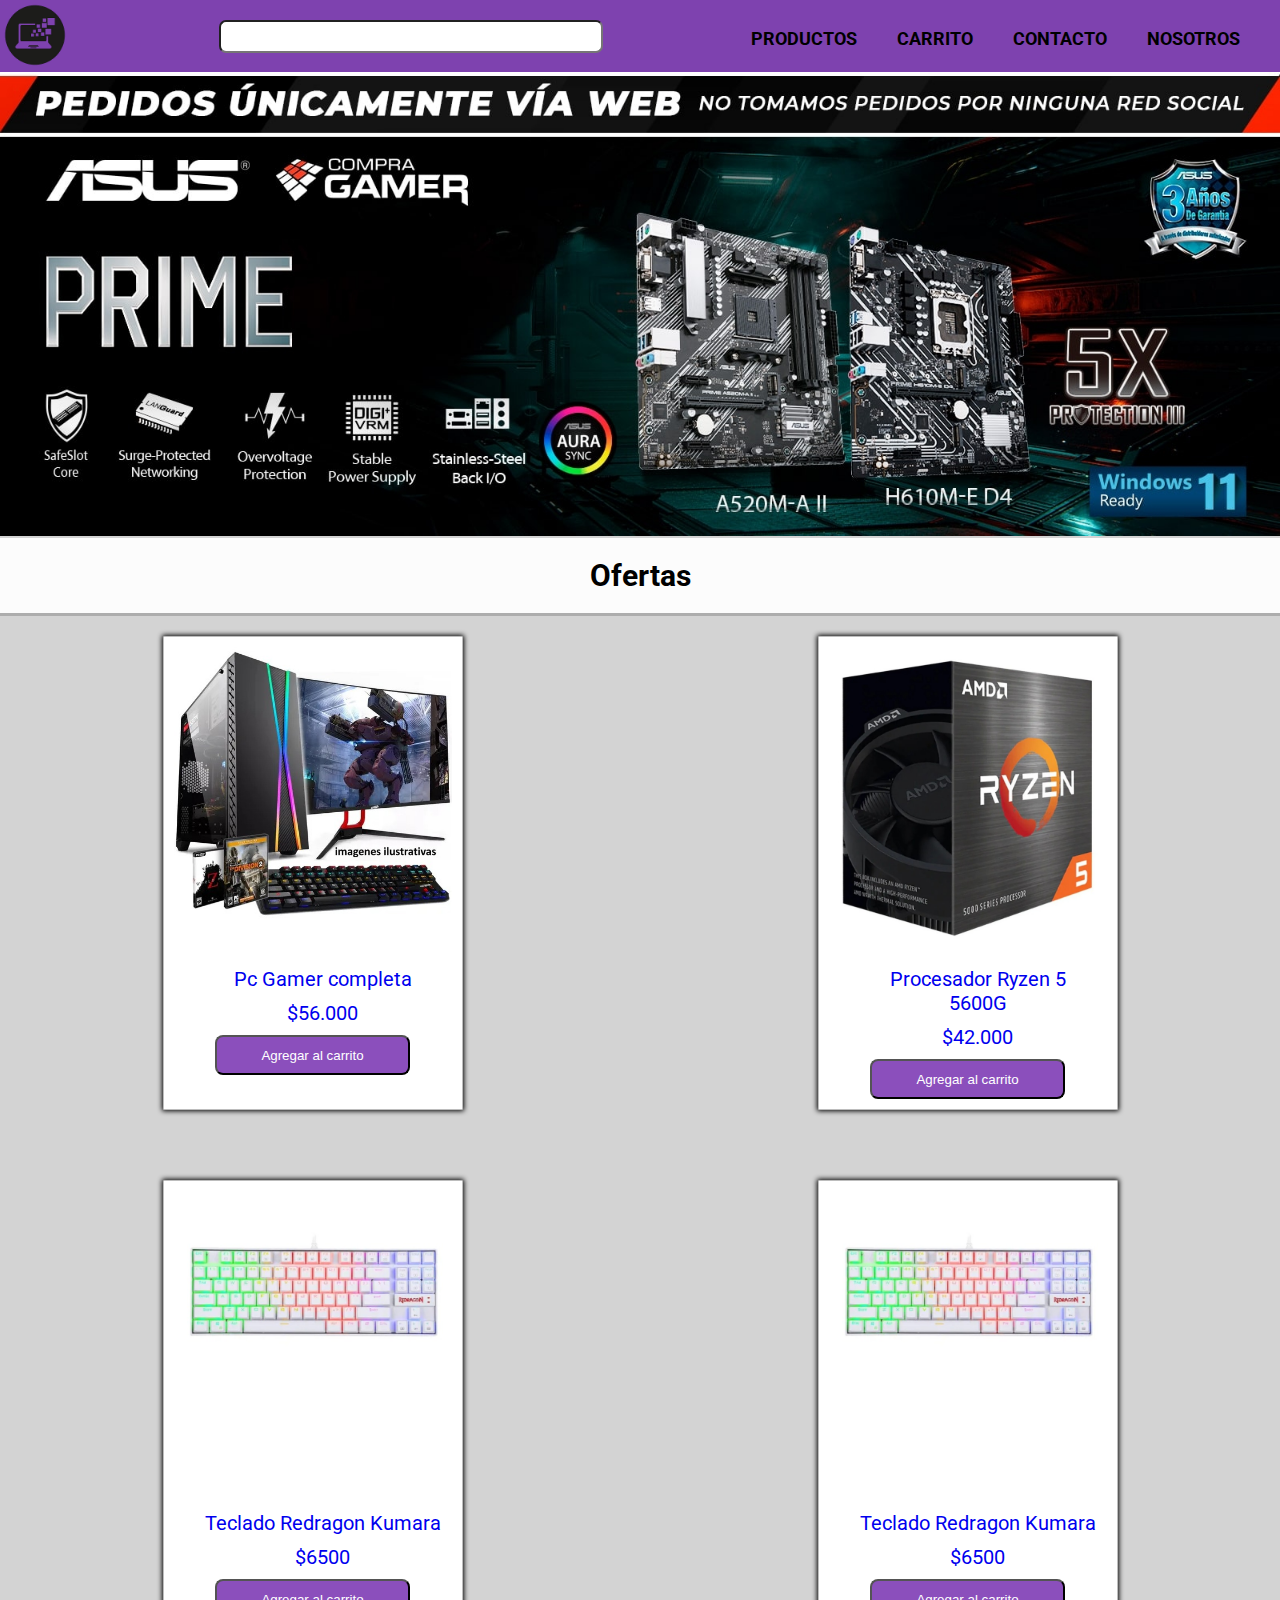
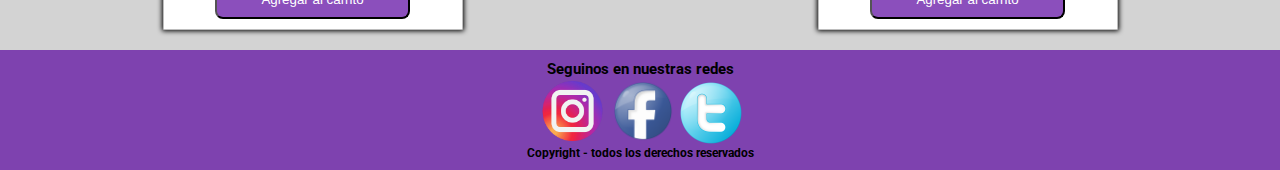
==== index.html @ 4a7ede3d "repo-local" ====
<!DOCTYPE html>
<html lang="en">
<head>
    <meta charset="UTF-8">
    <meta http-equiv="X-UA-Compatible" content="IE=edge">
    <meta name="viewport" content="width=device-width, initial-scale=1.0">
    <meta name="keywords" content="hardware, computadoras, procesadores, placas de video">
    <title>Pixis Informática Online</title>
    <link rel="shortcut icon" href="img/logo.png" type="image/x-icon">
    <link rel="stylesheet" href="css/style.css">
</head>
<body class="bodyBg">
    <nav id="classNav" class="container">
        <a href="index.html">
            <img src="img/logo.png" alt="logo pixis informatica" class="imgIconPixis">
        </a> 
        <input type="text" class="buscador textCenter">
        <ul id="ulNav">
            <li>
                <a href="productos.html">PRODUCTOS</a>
            </li>
            <li>
                <a href="carrito.html">CARRITO</a>
            </li>
            <li>
                <a href="contacto.html">CONTACTO</a>
            </li>
            <li>
                <a href="sobreNosotros.html">NOSOTROS</a>
            </li>
        </ul>
    </nav>
    <header>
        <img src="img/fotoheader.jpg" alt="oferta"  class="imgHeader">
    </header>
    <main>
        <div class="ofertasDiv">      
        <h1 class="textCenter">Ofertas</h1>
        </div> 
       
            <section class="gridContainerOfertas">
                <div class="cajaProducto">
                    <a href="producto-detallado.html">
                        <div class="cajaImg">
                            <img src="img/productos-en-venta/WhatsApp Image 2022-08-04 at 9.47.24 AM.jpeg" alt="producto" class="imgArticle">
                        </div>
                        <div class="cajaInfoProducto">
                            <p>Pc Gamer completa</p>
                            <p>$56.000</p>
                            
                        </div>
                    </a>
                    <button class="botonCarrito">Agregar al carrito</button>
                </div>
                <div class="cajaProducto">
                    <a href="producto-detallado.html">
                        <div class="cajaImg">      
                            <img src="img/productos-en-venta/WhatsApp Image 2022-08-04 at 9.47.58 AM.jpeg" alt="producto" class="imgArticle">
                        </div> 
                        <div class="cajaInfoProducto">
                            <p>Procesador Ryzen 5 5600G</p>
                            <p>$42.000</p>
                        </div>
                    </a>
                    <button class="botonCarrito">Agregar al carrito</button>
                </div>
                <div class="cajaProducto">
                    <a href="producto-detallado.html">
                        <div class="cajaImg">
                        <img src="img/productos-en-venta/WhatsApp Image 2022-08-04 at 9.48.16 AM.jpeg" alt="producto" class="imgArticle">
                        </div>
                        <div class="cajaInfoProducto">
                            <p>Teclado Redragon Kumara</p>
                            <p>$6500</p>
                        </div> 
                    </a>
                    <button class="botonCarrito">Agregar al carrito</button>
                </div>
                <div class="cajaProducto">
                    <a href="producto-detallado.html">
                        <div class="cajaImg">
                        <img src="img/productos-en-venta/WhatsApp Image 2022-08-04 at 9.48.16 AM.jpeg" alt="producto" class="imgArticle">
                        </div>
                        <div class="cajaInfoProducto">
                            <p>Teclado Redragon Kumara</p>
                            <p>$6500</p>
                        </div> 
                    </a>
                    <button class="botonCarrito">Agregar al carrito</button>
                </div>                    
          </div>
        </section>           
    </main>
    <footer class="footer">
        <div class="footerDiv container">
            <h2 class="h2-Footer">Seguinos en nuestras redes</h2>
        </div>
        <div class="footerRedes container">
        <a href="https://www.instagram.com/pixisinformatica/" target="_blank">
            <img src="img/instagram.png" alt="Seguinos en instagram" class="imgFooter">
        </a>
        <a href="https://www.facebook.com/" target="_blank">
            <img src="img/facebook.png" alt="Seguinos en facebook" class="imgFooter">           
        </a>
        <a href="https://www.twitter.com/" target="_blank" class="imgFooter">     
            <img src="img/twitter.png" alt="Seguinos en twitter">
        </a>
        </div>
        <div class="footerDiv container">
            <h3>Copyright - todos los derechos reservados</h3>
        </div>
    </footer>
</body>
</html>
---- css/style.css ----
@import url('https://fonts.googleapis.com/css2?family=Roboto:wght@300&display=swap');

*{
    padding: 0;
    margin: 0;
    list-style-type:none;
    text-decoration: none;
    box-sizing: border-box;

}
html{
    font-size: 62.5%;
    font-family: 'Roboto', sans-serif;
}

.container{
    display: flex;
}

.textCenter{
    text-align: center;
}

.bodyBg{
    background-color: rgb(211, 211, 211)
}

/* comienza el nav */

#classNav {
    justify-content: space-between;
    align-items: center;
    background-color:rgba(90, 4, 160, 0.7) 
}

.imgIconPixis{
        width: 7rem;
        height: 7rem;
    }

.buscador{
    border-radius: 0.7rem;
    background-color: white;
    margin-left: 35rem;
    width: 30%;
    height: 3.3rem;

}

nav ul{
    margin-right: 2rem;
    display: flex;
   flex-direction: row;
   justify-content: space-around;
   transition: all 1.5s;

}

nav ul li{
    margin: 2.5rem 2rem 2rem 2rem   
}

nav ul li a {
    color: rgb(0, 0, 0);
    text-decoration:none;
    font-size: 2vh; 
    font-weight: bold;
}

nav ul li a:hover{
    color: rgb(255, 255, 255);
    transition: all 0.35s;

}

/* termina el nav */
/* header */

.ofertasDiv{
    padding: 1rem;
    border-bottom: solid rgb(173, 173, 173);
    background-color: rgb(252, 252, 252);
}

h1{
    margin: 1rem;
    font-size: 3rem;
}
.imgHeader{
    width: 100%;
    height: auto;
}

/* termina header */
/* comineza main */

.productContainer{
    justify-content: space-around;
    display: flex;
    flex-wrap: wrap;
    padding: 2rem;
}

.cajaProducto{
    box-shadow: 0px 0px 5px 0.5px black;
    border-radius: 0.1rem;
    padding: 1rem;
    text-align: center;
    width: 30rem;
    height: auto;
    border: 0.1rem solid rgb(189, 189, 189);
    background-color: white;
    margin: 2rem;
}

.cajaProducto:hover{
    transform: scale(1.01);
    box-shadow: 10px 10px 20px black;
    transition: 0.3s;
}

.cajaImg{
    height: 30rem;
    width: auto;
}

.cajaImg img{
    object-fit: cover;
    width: 100%;
    height: auto
}

.cajaInfoProducto{
    margin: 1rem;
}

a div p{
    font-size: medium;
}

.botonCarrito{
    color: white;
    border-radius: 0.8rem;
    background-color: rgba(90, 4, 160, 0.7);
    width: 70%;
    height: 4rem;
}


/* comienza footer */

.footerRedes{
    flex-direction: row;
    justify-content: center;
}

.footerDiv{
    justify-content: center;
}

.footer{
    padding: 1rem;
    background-color:rgba(90, 4, 160, 0.7)
    
}

.imgFooter{
    margin: 3px; 
    height: 60px;
}

.h2Footer{
    padding: 10px;    
}
/* termina footer */

/* pestaña productos */

.listaProductos{
    background-color: rgb(243, 243, 243);
    padding: 2rem;
    line-height: 4rem;
}

section div ul li:hover{
    color: rgb(90, 4, 160);
}


.divFiltro{
    background-color: rgb(243, 243, 243);
    border-bottom: solid rgb(173, 173, 173);
    padding: 2rem;
    display: flex;
    justify-content: space-between;

}

.botonFiltro{
    margin-top: 0.8rem;
    font-size: 1.5rem;
    margin-right: 5rem;
    color: white;
    border-radius: 0.8rem;
    background-color: rgba(90, 4, 160, 0.7);
    width: 12rem;
    height: 4rem;

}
/* termina pestaña de productos */

/* CONTACTO */
.contactoContainer{
    padding: 4rem;
    display: flex;
    justify-content: center;

}

.cajaContacto{
    padding: 2rem;
}

.contactoDiv{
    background-color: rgb(252, 252, 252);
    padding: 1rem;
    border-bottom: solid rgb(173, 173, 173);
}

.cajaMapa{
    margin-bottom: 1rem;
    border: solid rgb(173, 173, 173);
}

.iframe{
    width: 40rem;
    height: 30rem;
}

.ubi{
    font-size: large;
}

.formContacto{
    flex-direction: column;
    margin-top: 2rem;
}

.inputClass{
    width: 30rem;
    height: 3rem;
    margin: 1rem;
}

.botonForm{
    color: white;
    font-size: 1.5rem;
    background-color: rgb(90, 4, 160);
    border-radius: 0.8rem;
    height: 4rem;
}

/* termina contacto */

/* comienza carrito */


/* termina carrito */

/* producto detallado */

.contenedorProducto{
    background-color:rgb(243, 243, 243) ;
    display: flex;
    justify-content: center;
    padding: 5rem 5rem;
}

.cajaImgProd{
    box-shadow: 0px 0px 3px 1px;
    border: solid rgb(236, 235, 235)
}

main div div p{
    font-size: 2rem;
    padding-left: 2rem;
    padding-top: 1rem;
}

.precio{
    font-weight: bold;
    font-size: 3rem;
}

#tituloProducto{
    font-size: 2.5rem;
    padding-left: 1rem;
}

.botonCarritoP{
    font-size: 1.7rem;
    margin: 2rem;
    color: white;
    border-radius: 0.8rem;
    background-color: rgba(90, 4, 160, 0.7);
    width: 70%;
    height: 4rem;
}

.specs{
    padding: 2rem;
}

.cajaCaracteristicas{
    margin-left: 10rem;
    padding: 1rem;
}

.cajaCaracteristicas p{
    font-size: 3rem;
}

.cajaRendimiento{

    margin: 1rem;
    margin-left: 5rem;
}

.cajaRendimiento p{
    font-size: 3rem;
}

.cajaRendimiento ul li{
    font-size: 1.7rem;
}

.cajaCaracteristicas ul li{
    font-size: 1.7rem;
}

/* nosotros */

figure{
    border-radius: 8px;
    position: relative;
    overflow: hidden;
    width: 50rem;
    height: 25rem;
    box-shadow: 0px 5px 10px 0.5px rgba(0, 0, 0, 0.5);

   
}

.nosotrosImg{
    width: 100%;
    height: 100%;
    transition: all 500ms ease-out;
}

.gridContainerNosotros figure .capa{
    position: absolute;
    top: 0;
    width: 100%;
    height: 100%;
    background-color: rgba(0, 0, 0, 0.7);
    transition: all 300ms ease-out;
    opacity: 0;
    visibility: hidden;
    text-align: center;
}

.gridContainerNosotros figure:hover > .capa{
    opacity: 1;
    visibility: visible;
}

.gridContainerNosotros figure:hover > .capa h3{
    font-size: 2rem;
    color: rgb(255, 255, 255);
    margin-top: 12rem;
}

.gridContainerNosotros figure:hover > .capa p{
    font-size: 1.5rem;
    color: rgb(255, 255, 255); 
    margin-right: 2rem;
}

.gridContainerNosotros figure:hover > img{
    transform: scale(1.05);
}

/* GRIDS */

.gridContainerOfertas{
    display: grid;
    grid-template-columns: auto auto auto auto;
    justify-content: space-around;
    gap: 5rem;
}

.gridContainerNosotros{
    background-color: rgb(190, 190, 190);
    display: grid;
    grid-template-columns: auto auto;
    grid-template-rows: auto auto;
    justify-content:center;
    align-items: center;
    padding: 5vh;
    gap: 3rem;
}

/* responsive */

@media (max-width: 1541px){
    .buscador{
        margin-left: 20px;
    }

    .gridContainerOfertas{
        display: grid;
        grid-template-columns: auto auto;
       
        gap: 3rem;}

}

@media (max-width: 880px)
{
    #classNav{
        flex-direction: column;
    }
}

@media (max-width: 725px)
{
    .gridContainerOfertas{
        display: grid;
        grid-template-columns: auto;
        justify-content: space-around;
        gap: 2rem;}
}

@media (max-width: 513px)
{
    #ulNav{
        flex-wrap: wrap;
    }
    .cajaProducto{
        width: 30rem;
    }
    .buscador{
        margin-left: 18px;
    }
}

@media (max-width: 533px){
    .listaProductos{
        display: none;
    }
}

@media (max-width: 381px){
    .cajaProducto{
        margin: 0.5rem;
    }
}
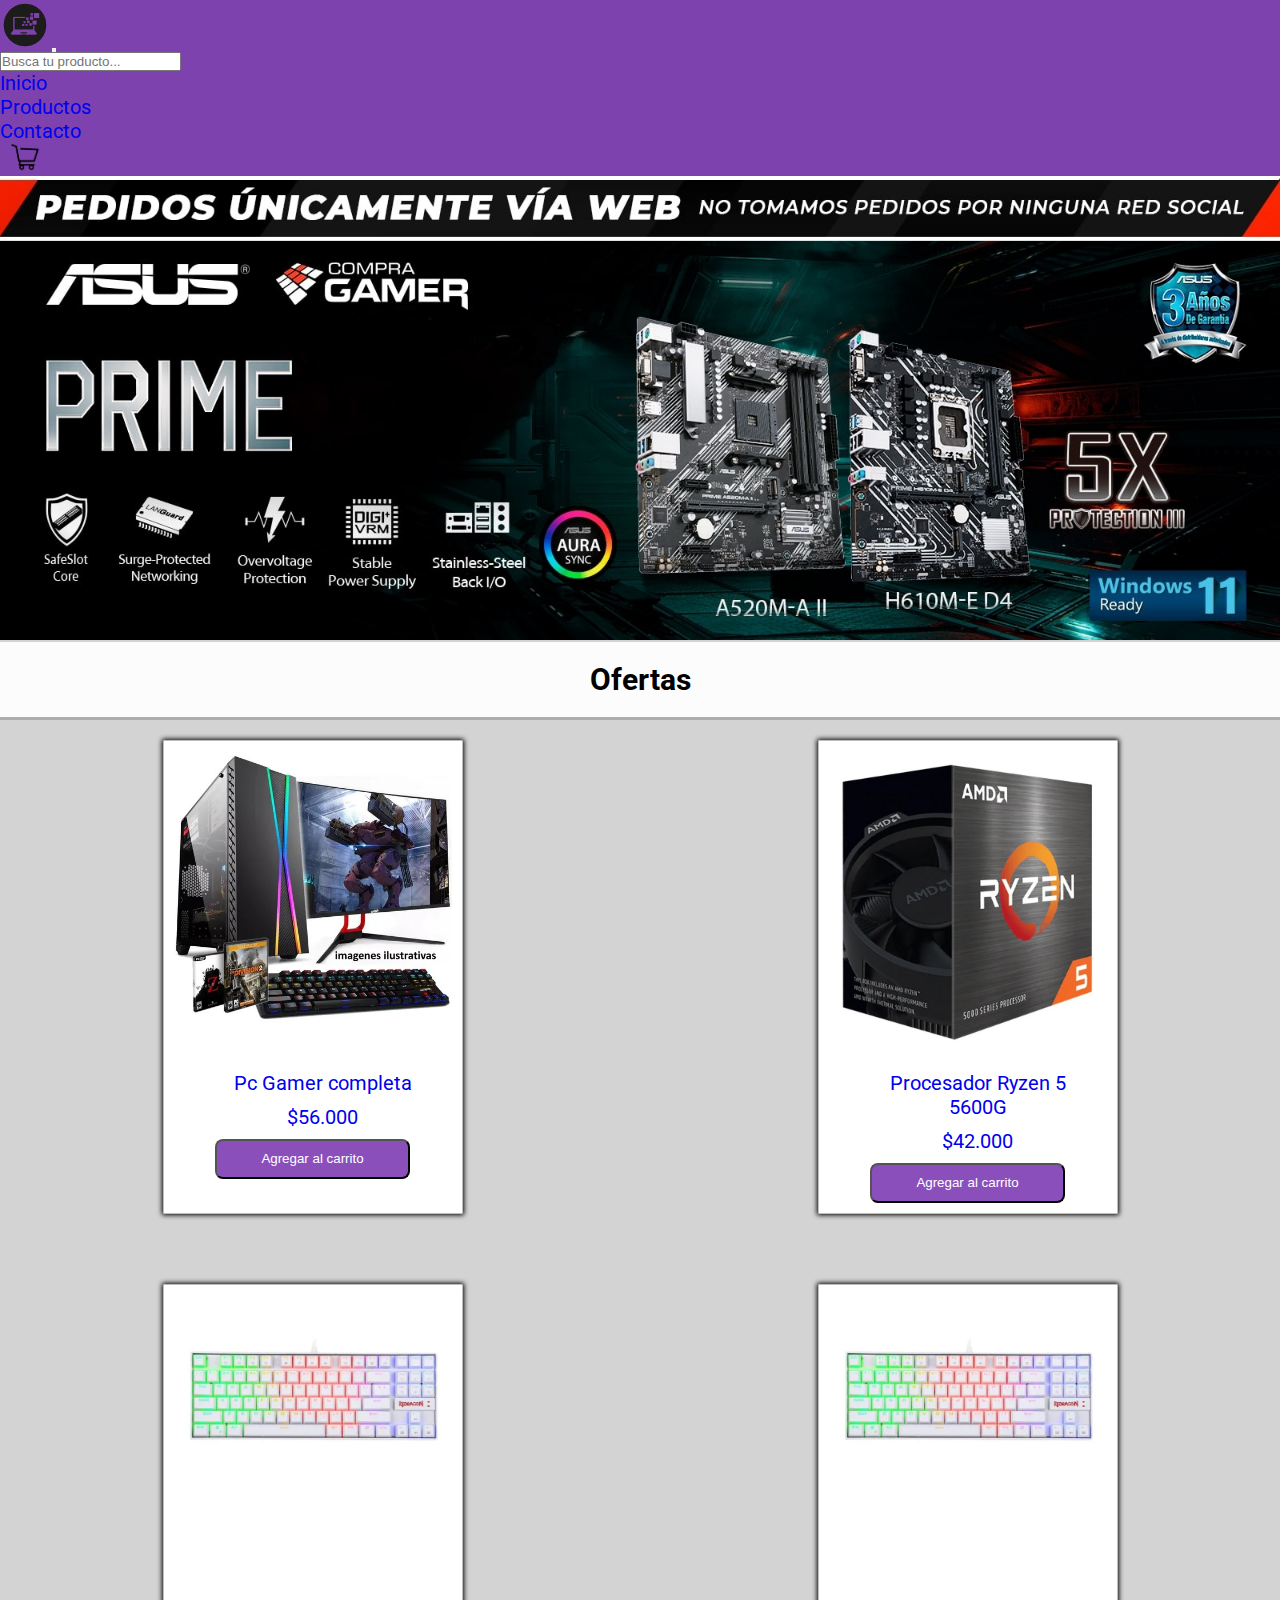
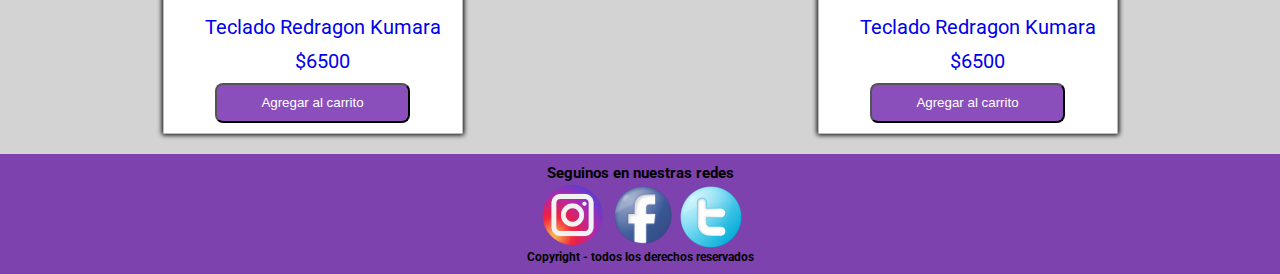
==== commit 9109c1c3: "aplicando bootstrap" ====
--- a/index.html
+++ b/index.html
@@ -6,30 +6,42 @@
     <meta name="viewport" content="width=device-width, initial-scale=1.0">
     <meta name="keywords" content="hardware, computadoras, procesadores, placas de video">
     <title>Pixis Informática Online</title>
+    <link href="https://cdn.jsdelivr.net/npm/bootstrap@5.2.0/dist/css/bootstrap.min.css" rel="stylesheet" integrity="sha384-gH2yIJqKdNHPEq0n4Mqa/HGKIhSkIHeL5AyhkYV8i59U5AR6csBvApHHNl/vI1Bx" crossorigin="anonymous">
     <link rel="shortcut icon" href="img/logo.png" type="image/x-icon">
     <link rel="stylesheet" href="css/style.css">
 </head>
 <body class="bodyBg">
-    <nav id="classNav" class="container">
-        <a href="index.html">
-            <img src="img/logo.png" alt="logo pixis informatica" class="imgIconPixis">
-        </a> 
-        <input type="text" class="buscador textCenter">
-        <ul id="ulNav">
-            <li>
-                <a href="productos.html">PRODUCTOS</a>
-            </li>
-            <li>
-                <a href="carrito.html">CARRITO</a>
-            </li>
-            <li>
-                <a href="contacto.html">CONTACTO</a>
-            </li>
-            <li>
-                <a href="sobreNosotros.html">NOSOTROS</a>
-            </li>
-        </ul>
-    </nav>
+    <nav class="navbar navbar-expand-lg bg-pixis">
+        <div class="container-fluid">
+          <a class="navbar-brand" href="index.html">
+            <img src="./img/logo.png" alt="Logo pixis informática" class="imgLogo">
+          </a>
+          <button class="navbar-toggler" type="button" data-bs-toggle="collapse" data-bs-target="#navbarSupportedContent" aria-controls="navbarSupportedContent" aria-expanded="false" aria-label="Toggle navigation">
+            <span class="navbar-toggler-icon"></span>
+          </button>
+          <div class="collapse navbar-collapse botonera-nav" id="navbarSupportedContent">
+              <form class="d-flex" role="search">
+                <input class="form-control me-2" type="search" placeholder="Busca tu producto..." aria-label="Search">
+              </form>
+            <ul class="navbar-nav ms-auto">
+              <li class="nav-item mx-2">
+                <a class="nav-link active" aria-current="page" href="index.html">Inicio</a>
+              </li>
+              <li class="nav-item mx-2">
+                <a class="nav-link active" href="#">Productos</a>
+              </li>
+              <li class="nav-item mx-2">
+                <a class="nav-link active" href="#">Contacto</a>
+              </li>
+
+              </li>
+              <li class="nav-item mx-2 carrito">
+                <a class="nav-link active" href="#"><img src="./img/png-transparent-computer-icons-shopping-cart-encapsulated-postscript-shopping-cart-angle-black-shopping (1).png" alt="Carrito" class="img-carrito"></a>
+              </li>
+            </ul>
+          </div>
+        </div>
+      </nav>
     <header>
         <img src="img/fotoheader.jpg" alt="oferta"  class="imgHeader">
     </header>
@@ -110,5 +122,6 @@
             <h3>Copyright - todos los derechos reservados</h3>
         </div>
     </footer>
+    <script src="https://cdn.jsdelivr.net/npm/bootstrap@5.2.0/dist/js/bootstrap.bundle.min.js" integrity="sha384-A3rJD856KowSb7dwlZdYEkO39Gagi7vIsF0jrRAoQmDKKtQBHUuLZ9AsSv4jD4Xa" crossorigin="anonymous"></script>
 </body>
 </html>
--- a/css/style.css
+++ b/css/style.css
@@ -27,50 +27,16 @@
 
 /* comienza el nav */
 
-#classNav {
-    justify-content: space-between;
-    align-items: center;
-    background-color:rgba(90, 4, 160, 0.7) 
-}
-
-.imgIconPixis{
-        width: 7rem;
-        height: 7rem;
-    }
-
-.buscador{
-    border-radius: 0.7rem;
-    background-color: white;
-    margin-left: 35rem;
-    width: 30%;
-    height: 3.3rem;
-
-}
-
-nav ul{
-    margin-right: 2rem;
-    display: flex;
-   flex-direction: row;
-   justify-content: space-around;
-   transition: all 1.5s;
-
-}
-
-nav ul li{
-    margin: 2.5rem 2rem 2rem 2rem   
-}
-
-nav ul li a {
-    color: rgb(0, 0, 0);
-    text-decoration:none;
-    font-size: 2vh; 
-    font-weight: bold;
-}
-
-nav ul li a:hover{
-    color: rgb(255, 255, 255);
-    transition: all 0.35s;
-
+.bg-pixis{
+    background-color: rgba(90, 4, 160, 0.7);
+}
+
+nav img{
+    width: 5rem;
+}
+
+.nav-item{
+    font-size: 2rem
 }
 
 /* termina el nav */
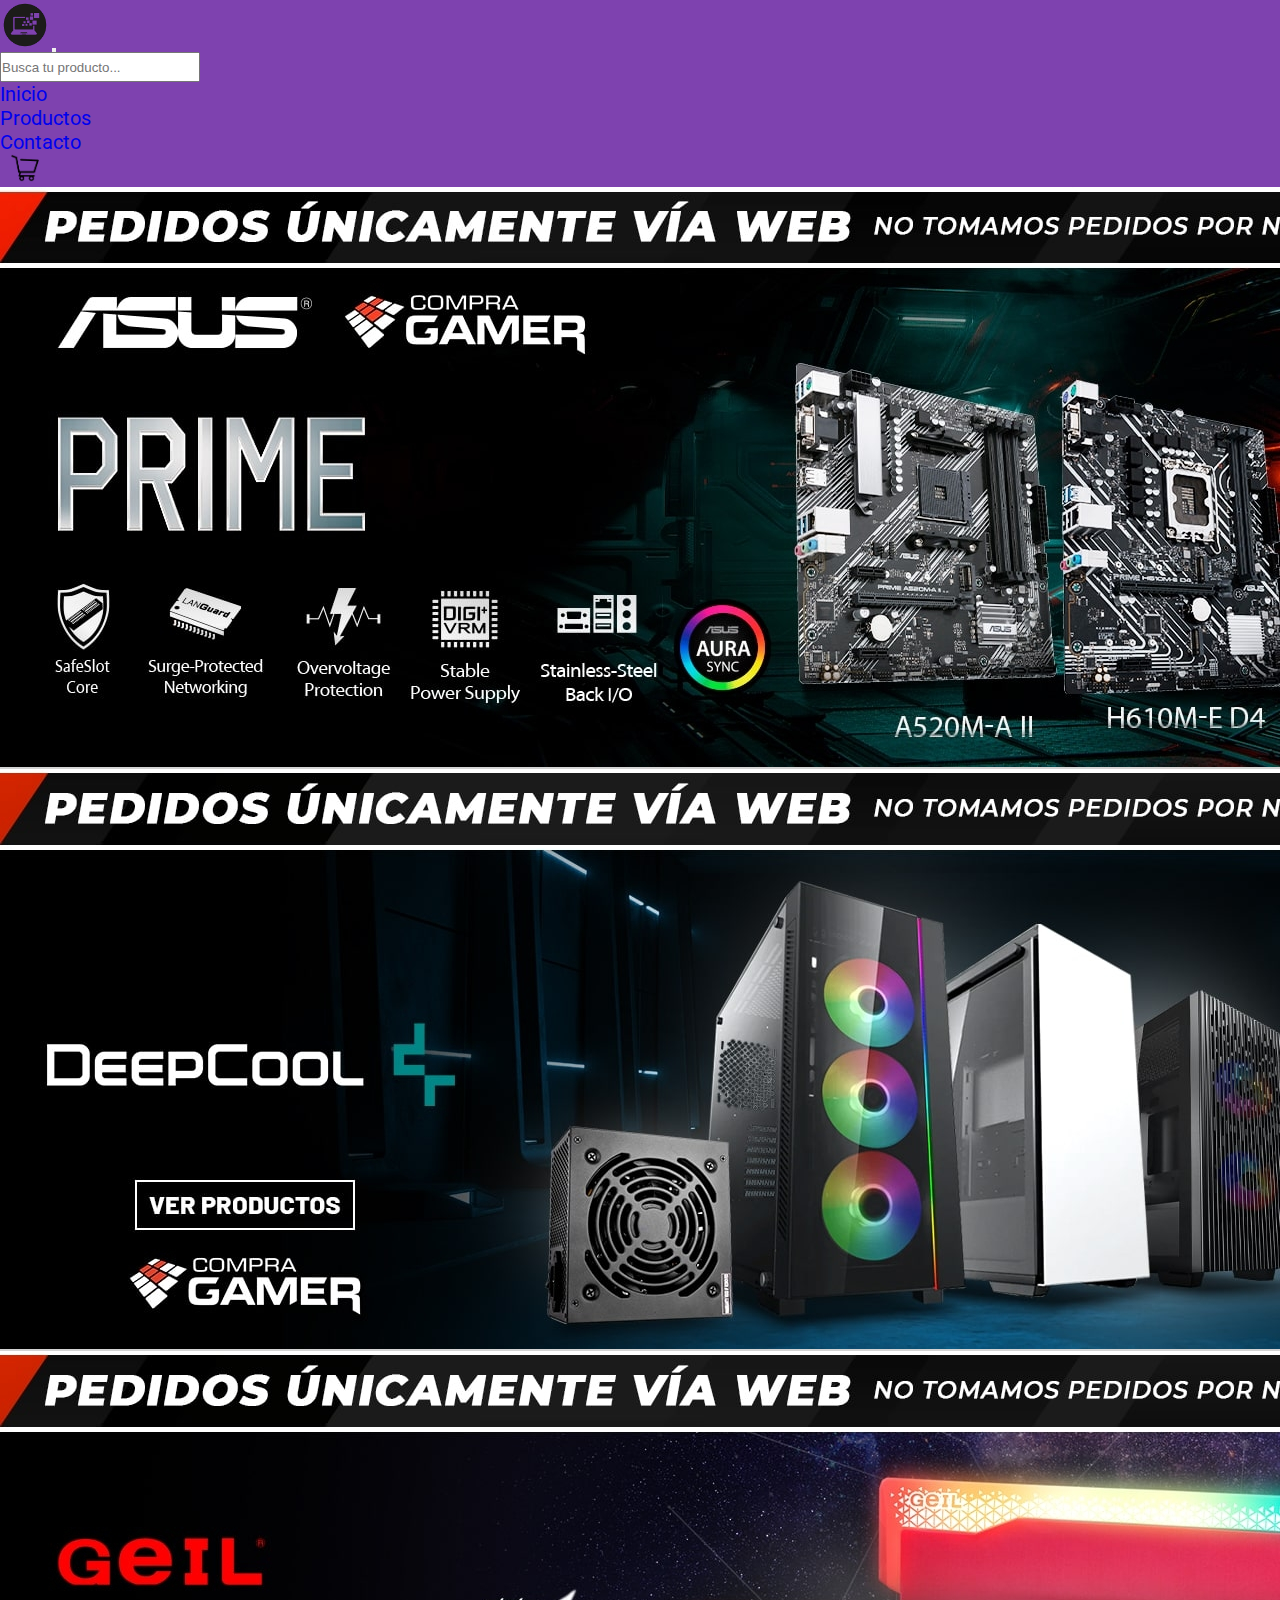
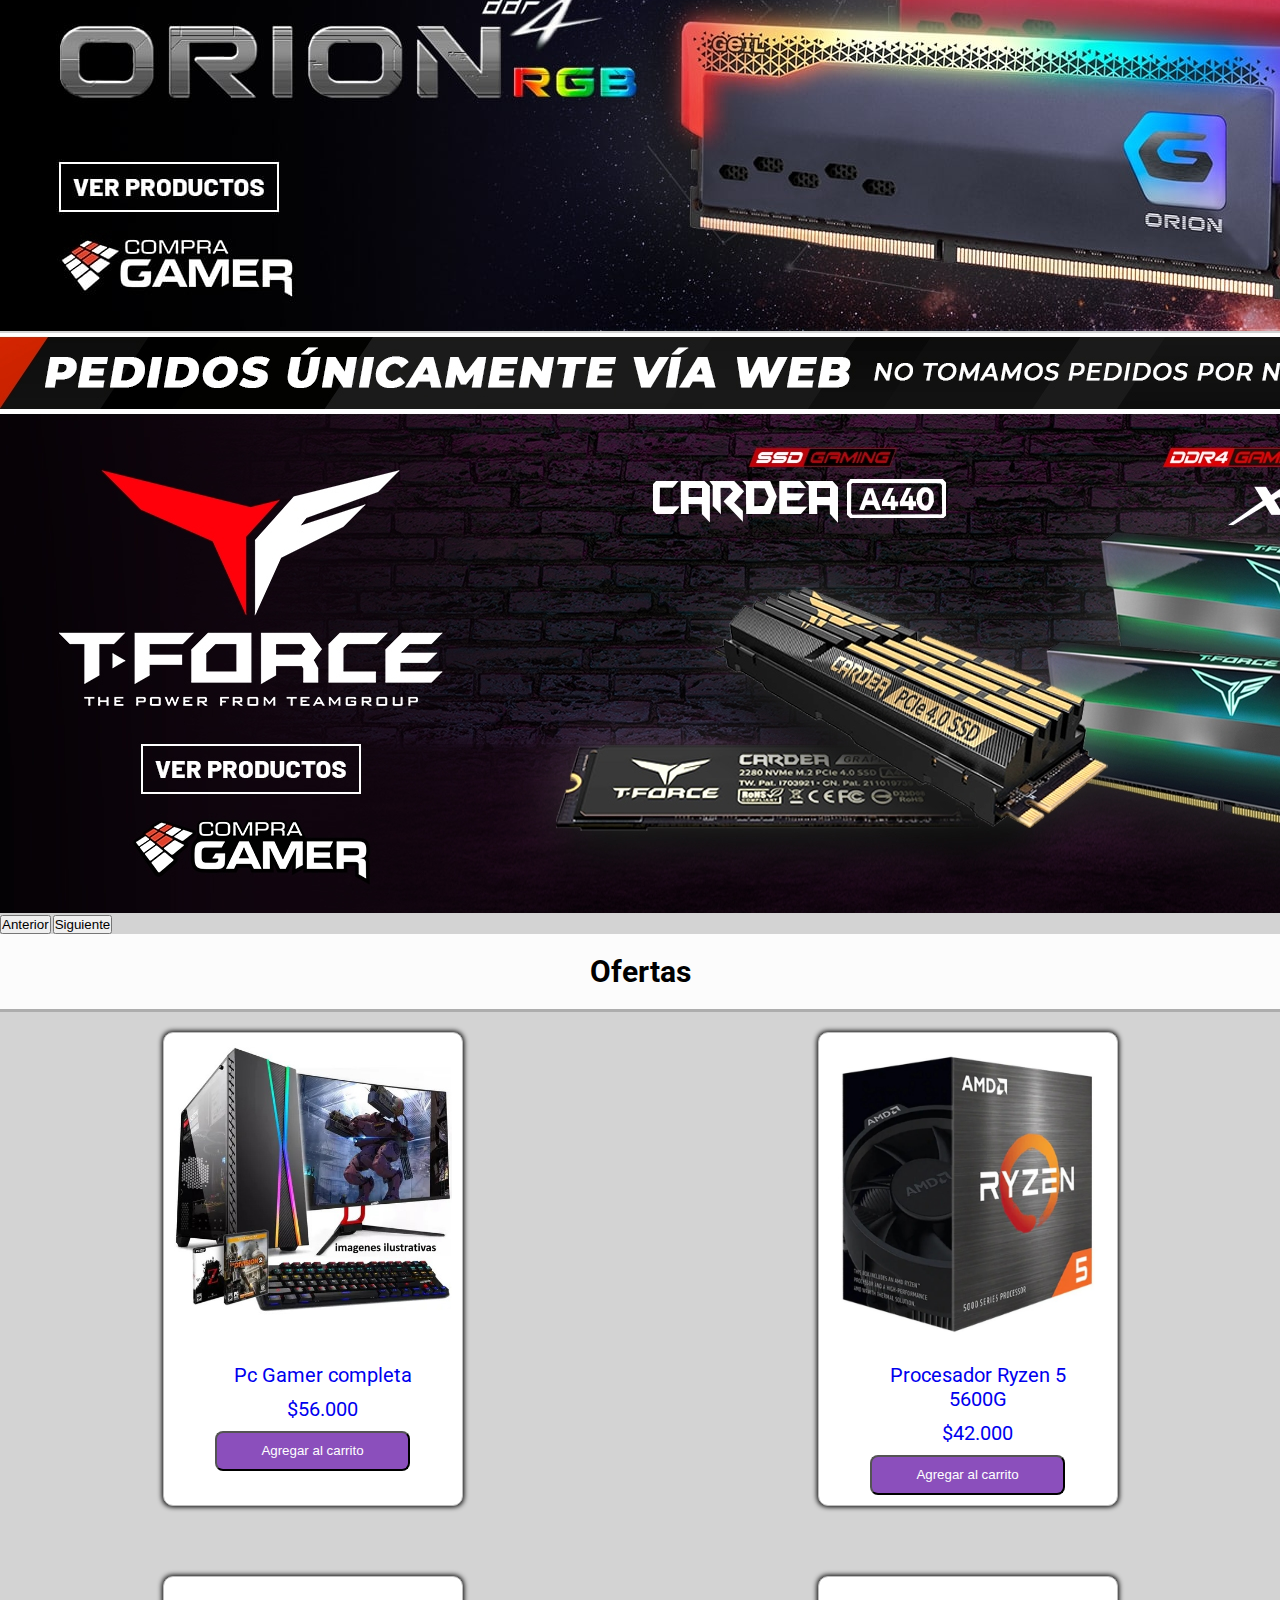
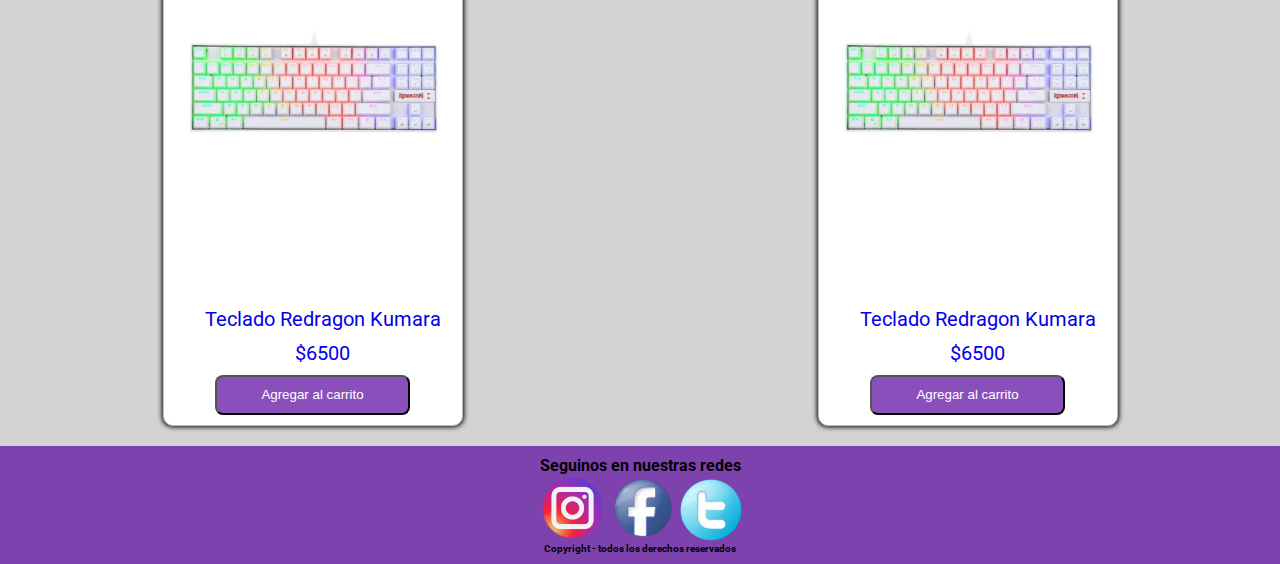
==== commit 288a8fa9: "actualizacion pre-entrega" ====
--- a/index.html
+++ b/index.html
@@ -28,22 +28,45 @@
                 <a class="nav-link active" aria-current="page" href="index.html">Inicio</a>
               </li>
               <li class="nav-item mx-2">
-                <a class="nav-link active" href="#">Productos</a>
+                <a class="nav-link active" href="productos.html">Productos</a>
               </li>
               <li class="nav-item mx-2">
-                <a class="nav-link active" href="#">Contacto</a>
+                <a class="nav-link active" href="contacto.html">Contacto</a>
               </li>
 
               </li>
               <li class="nav-item mx-2 carrito">
-                <a class="nav-link active" href="#"><img src="./img/png-transparent-computer-icons-shopping-cart-encapsulated-postscript-shopping-cart-angle-black-shopping (1).png" alt="Carrito" class="img-carrito"></a>
+                <a class="nav-link active" href="carrito.html"><img src="./img/png-transparent-computer-icons-shopping-cart-encapsulated-postscript-shopping-cart-angle-black-shopping (1).png" alt="Carrito" class="img-carrito"></a>
               </li>
             </ul>
           </div>
         </div>
       </nav>
     <header>
-        <img src="img/fotoheader.jpg" alt="oferta"  class="imgHeader">
+        <div id="carouselExampleControls" class="carousel slide" data-bs-ride="carousel">
+            <div class="carousel-inner">
+              <div class="carousel-item active">
+                <img src="./img/fotoheader.jpg" class="d-block w-100" alt="Oferta">
+              </div>
+              <div class="carousel-item">
+                <img src="./img/fotoheader2.jpg" class="d-block w-100" alt="Oferta">
+              </div>
+              <div class="carousel-item">
+                <img src="./img/fotoheader3.jpg" class="d-block w-100" alt="Oferta">
+              </div>
+              <div class="carousel-item">
+                <img src="./img/fotoheader4.jpg" class="d-block w-100" alt="Oferta">
+              </div>
+            </div>
+            <button class="carousel-control-prev" type="button" data-bs-target="#carouselExampleControls" data-bs-slide="prev">
+              <span class="carousel-control-prev-icon" aria-hidden="true"></span>
+              <span class="visually-hidden">Anterior</span>
+            </button>
+            <button class="carousel-control-next" type="button" data-bs-target="#carouselExampleControls" data-bs-slide="next">
+              <span class="carousel-control-next-icon" aria-hidden="true"></span>
+              <span class="visually-hidden">Siguiente</span>
+            </button>
+          </div>
     </header>
     <main>
         <div class="ofertasDiv">      
--- a/css/style.css
+++ b/css/style.css
@@ -39,6 +39,11 @@
     font-size: 2rem
 }
 
+.form-control{
+    height: 3rem;
+    width: 20rem;
+}
+
 /* termina el nav */
 /* header */
 
@@ -77,6 +82,7 @@
     border: 0.1rem solid rgb(189, 189, 189);
     background-color: white;
     margin: 2rem;
+    border-radius: 1rem;
 }
 
 .cajaProducto:hover{
@@ -124,6 +130,15 @@
     justify-content: center;
 }
 
+footer div h2{
+    font-size: 1.6rem;
+}
+
+footer div h3{
+    font-size: 1rem;
+
+}
+
 .footer{
     padding: 1rem;
     background-color:rgba(90, 4, 160, 0.7)
@@ -144,14 +159,15 @@
 
 .listaProductos{
     background-color: rgb(243, 243, 243);
-    padding: 2rem;
-    line-height: 4rem;
+    padding: 1rem;
+    line-height: 6rem;
 }
 
 section div ul li:hover{
     color: rgb(90, 4, 160);
-}
-
+    cursor: pointer;
+}
+ 
 
 .divFiltro{
     background-color: rgb(243, 243, 243);
@@ -169,7 +185,7 @@
     color: white;
     border-radius: 0.8rem;
     background-color: rgba(90, 4, 160, 0.7);
-    width: 12rem;
+    width: 13rem;
     height: 4rem;
 
 }
@@ -195,11 +211,10 @@
 
 .cajaMapa{
     margin-bottom: 1rem;
-    border: solid rgb(173, 173, 173);
 }
 
 .iframe{
-    width: 40rem;
+    width: 30rem;
     height: 30rem;
 }
 
@@ -214,7 +229,7 @@
 
 .inputClass{
     width: 30rem;
-    height: 3rem;
+    height: 3.5rem;
     margin: 1rem;
 }
 
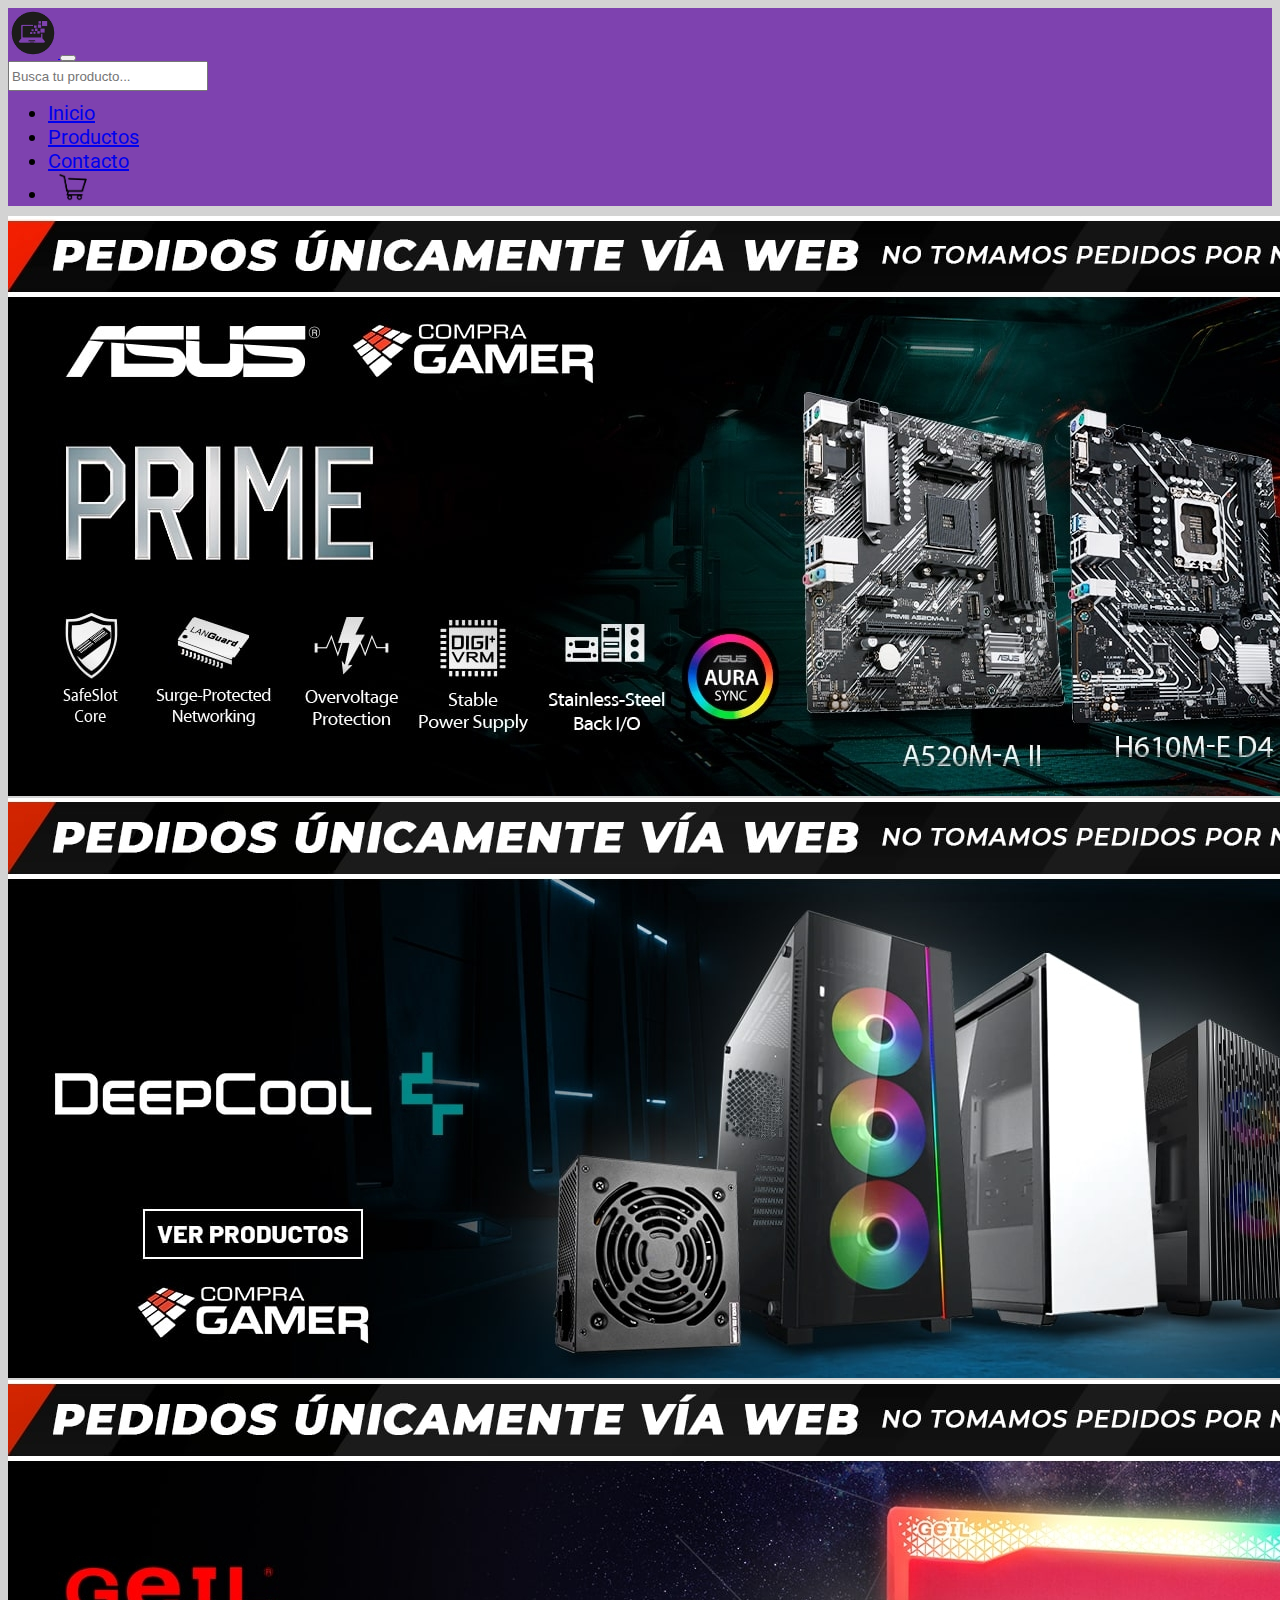
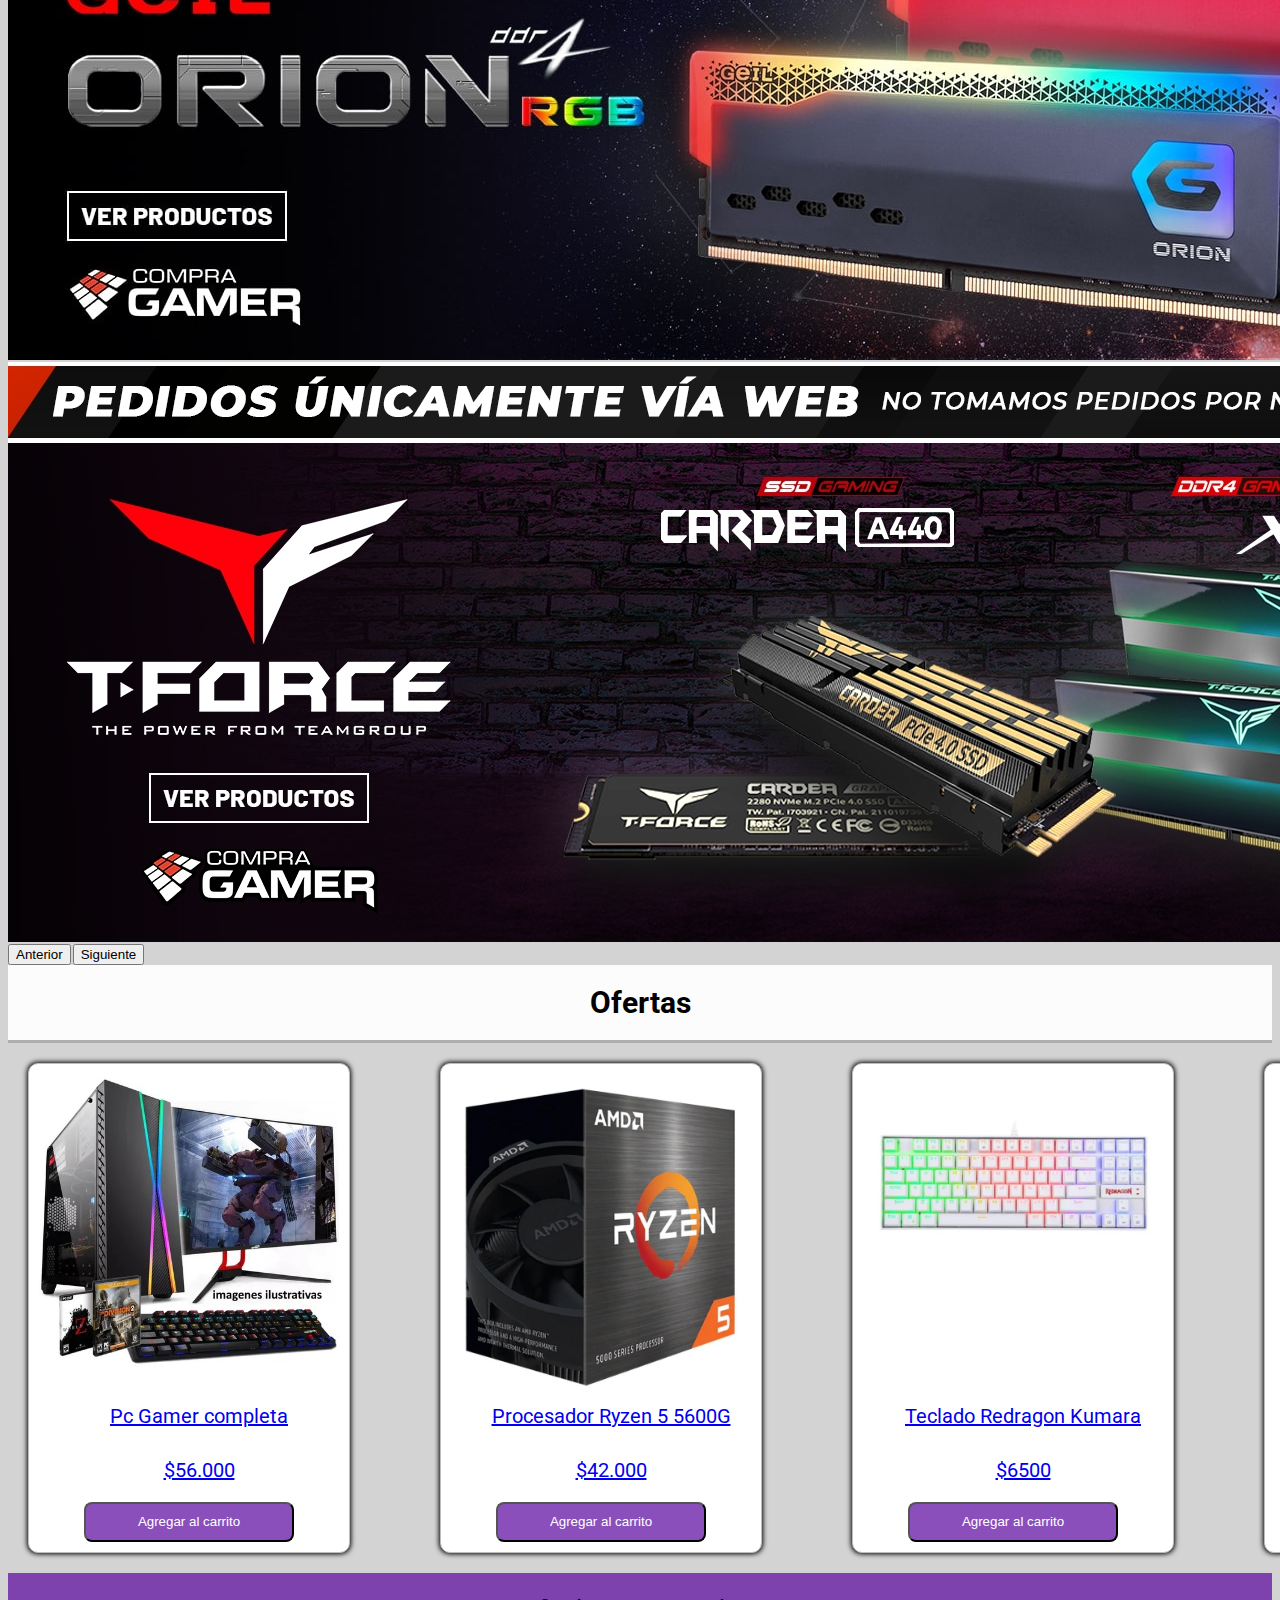
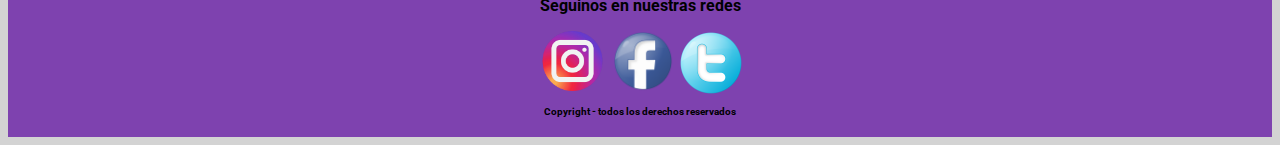
==== commit 9f5bc021: "agregando sass" ====
--- a/index.html
+++ b/index.html
@@ -8,7 +8,7 @@
     <title>Pixis Informática Online</title>
     <link href="https://cdn.jsdelivr.net/npm/bootstrap@5.2.0/dist/css/bootstrap.min.css" rel="stylesheet" integrity="sha384-gH2yIJqKdNHPEq0n4Mqa/HGKIhSkIHeL5AyhkYV8i59U5AR6csBvApHHNl/vI1Bx" crossorigin="anonymous">
     <link rel="shortcut icon" href="img/logo.png" type="image/x-icon">
-    <link rel="stylesheet" href="css/style.css">
+    <link rel="stylesheet" href="css/main.css">
 </head>
 <body class="bodyBg">
     <nav class="navbar navbar-expand-lg bg-pixis">
--- a/css/main.css
+++ b/css/main.css
@@ -0,0 +1,346 @@
+@import url("https://fonts.googleapis.com/css2?family=Roboto:wght@300&display=swap");
+@media (max-width: 1541px) {
+  .buscador {
+    margin-left: 20px;
+  }
+  .gridContainerOfertas {
+    display: grid;
+    grid-template-columns: auto auto;
+    gap: 3rem;
+  }
+}
+@media (max-width: 880px) {
+  #classNav {
+    flex-direction: column;
+  }
+}
+@media (max-width: 725px) {
+  .gridContainerOfertas {
+    display: grid;
+    grid-template-columns: auto;
+    justify-content: space-around;
+    gap: 2rem;
+  }
+}
+@media (max-width: 725px) and (max-width: 680px) {
+  .contactoContainer {
+    flex-direction: column;
+    text-align: center;
+  }
+  .cajaContacto {
+    margin-left: 6rem;
+  }
+}
+@media (max-width: 513px) {
+  #ulNav {
+    flex-wrap: wrap;
+  }
+  .cajaProducto {
+    width: 30rem;
+  }
+  .buscador {
+    margin-left: 18px;
+  }
+  .cajaContacto {
+    margin-left: 1rem;
+  }
+}
+@media (max-width: 533px) {
+  .listaProductos {
+    display: none;
+  }
+  .cajaContacto {
+    margin-left: 2rem;
+  }
+}
+@media (max-width: 381px) {
+  .cajaProducto {
+    margin: 0.5rem;
+  }
+  .cajaContacto {
+    padding-right: 10rem;
+  }
+}
+html {
+  font-size: 62.5%;
+  font-family: "Roboto", sans-serif;
+}
+
+.container {
+  display: flex;
+}
+
+.textCenter {
+  text-align: center;
+}
+
+.bodyBg {
+  background-color: rgb(211, 211, 211);
+}
+
+.bg-pixis {
+  background-color: rgba(90, 4, 160, 0.7);
+}
+
+h1 {
+  margin: 1rem;
+  font-size: 3rem;
+}
+
+.ofertasDiv {
+  padding: 1rem;
+  border-bottom: solid rgb(173, 173, 173);
+  background-color: rgb(252, 252, 252);
+}
+
+nav img {
+  width: 5rem;
+}
+
+.nav-item {
+  font-size: 2rem;
+}
+
+.form-control {
+  height: 3rem;
+  width: 20rem;
+}
+
+.productContainer {
+  justify-content: space-around;
+  display: flex;
+  flex-wrap: wrap;
+  padding: 2rem;
+}
+
+.cajaProducto {
+  box-shadow: 0px 0px 5px 0.5px black;
+  border-radius: 0.1rem;
+  padding: 1rem;
+  text-align: center;
+  width: 30rem;
+  height: auto;
+  border: 0.1rem solid rgb(189, 189, 189);
+  background-color: white;
+  margin: 2rem;
+  border-radius: 1rem;
+}
+
+.cajaProducto:hover {
+  transform: scale(1.01);
+  box-shadow: 10px 10px 20px black;
+  transition: 0.3s;
+}
+
+.cajaImg {
+  height: 30rem;
+  width: auto;
+}
+
+.cajaImg img {
+  -o-object-fit: cover;
+     object-fit: cover;
+  width: 100%;
+  height: auto;
+}
+
+.cajaInfoProducto {
+  margin: 1rem;
+}
+
+a div p {
+  font-size: medium;
+}
+
+.botonCarrito {
+  color: white;
+  border-radius: 0.8rem;
+  background-color: rgba(90, 4, 160, 0.7);
+  width: 70%;
+  height: 4rem;
+}
+
+.listaProductos {
+  background-color: rgb(243, 243, 243);
+  padding: 1rem;
+  line-height: 6rem;
+}
+
+section div ul li:hover {
+  color: rgb(90, 4, 160);
+  cursor: pointer;
+}
+
+.divFiltro {
+  background-color: rgb(243, 243, 243);
+  border-bottom: solid rgb(173, 173, 173);
+  padding: 2rem;
+  display: flex;
+  justify-content: space-between;
+}
+
+.botonFiltro {
+  margin-top: 0.8rem;
+  font-size: 1.5rem;
+  margin-right: 5rem;
+  color: white;
+  border-radius: 0.8rem;
+  background-color: rgba(90, 4, 160, 0.7);
+  width: 13rem;
+  height: 4rem;
+}
+
+.contenedorProducto {
+  background-color: rgb(243, 243, 243);
+  display: flex;
+  justify-content: center;
+  padding: 5rem 5rem;
+}
+
+.cajaImgProd {
+  box-shadow: 0px 0px 3px 1px;
+  border: solid rgb(236, 235, 235);
+}
+
+main div div p {
+  font-size: 2rem;
+  padding-left: 2rem;
+  padding-top: 1rem;
+}
+
+.precio {
+  font-weight: bold;
+  font-size: 3rem;
+}
+
+#tituloProducto {
+  font-size: 2.5rem;
+  padding-left: 1rem;
+}
+
+.botonCarritoP {
+  font-size: 1.7rem;
+  margin: 2rem;
+  color: white;
+  border-radius: 0.8rem;
+  background-color: rgba(90, 4, 160, 0.7);
+  width: 70%;
+  height: 4rem;
+}
+
+.specs {
+  padding: 2rem;
+}
+
+.cajaCaracteristicas {
+  margin-left: 10rem;
+  padding: 1rem;
+}
+
+.cajaCaracteristicas p {
+  font-size: 3rem;
+}
+
+.cajaRendimiento {
+  margin: 1rem;
+  margin-left: 5rem;
+}
+
+.cajaRendimiento p {
+  font-size: 3rem;
+}
+
+.cajaRendimiento ul li {
+  font-size: 1.7rem;
+}
+
+.cajaCaracteristicas ul li {
+  font-size: 1.7rem;
+}
+
+.gridContainerOfertas {
+  display: grid;
+  grid-template-columns: auto auto auto auto;
+  justify-content: space-around;
+  gap: 5rem;
+}
+
+.contactoContainer {
+  margin-right: 3rem;
+  padding: 5rem;
+  display: flex;
+  justify-content: center;
+}
+
+.contactoDiv {
+  background-color: rgb(252, 252, 252);
+  padding: 1rem;
+  border-bottom: solid rgb(173, 173, 173);
+}
+
+.cajaMapa {
+  margin-bottom: 1rem;
+}
+
+.iframe {
+  width: 30rem;
+  height: 30rem;
+}
+
+.ubi {
+  font-size: large;
+}
+
+.formContacto {
+  flex-direction: column;
+  margin-top: 2rem;
+}
+
+.inputClass {
+  width: 30rem;
+  height: 3.5rem;
+  margin: 1rem;
+}
+
+.botonForm {
+  color: white;
+  font-size: 1.5rem;
+  background-color: rgb(90, 4, 160);
+  border-radius: 0.8rem;
+  height: 4rem;
+}
+
+.cajaUbicacion {
+  justify-content: center;
+}
+
+.footerRedes {
+  flex-direction: row;
+  justify-content: center;
+}
+
+.footerDiv {
+  justify-content: center;
+}
+
+footer div h2 {
+  font-size: 1.6rem;
+}
+
+footer div h3 {
+  font-size: 1rem;
+}
+
+.footer {
+  padding: 1rem;
+  background-color: rgba(90, 4, 160, 0.7);
+}
+
+.imgFooter {
+  margin: 3px;
+  height: 60px;
+}
+
+.h2Footer {
+  padding: 10px;
+}/*# sourceMappingURL=main.css.map */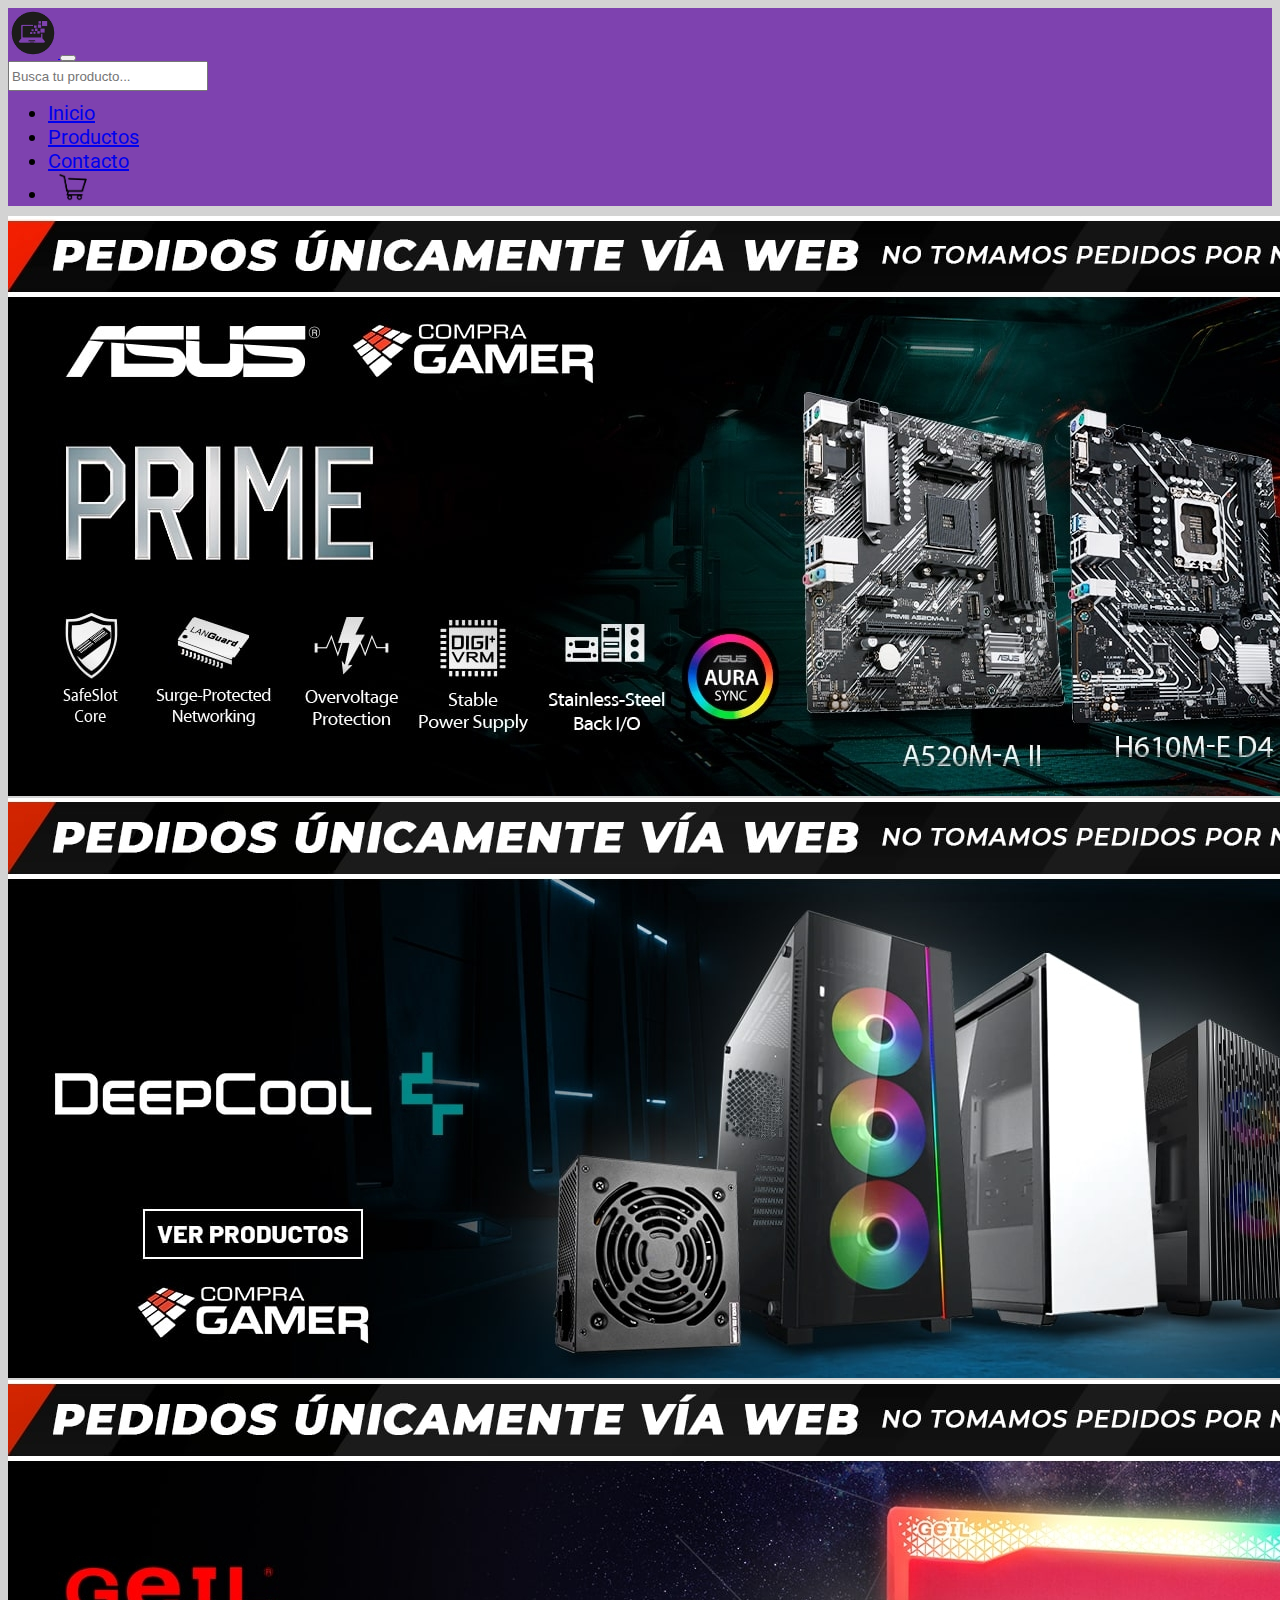
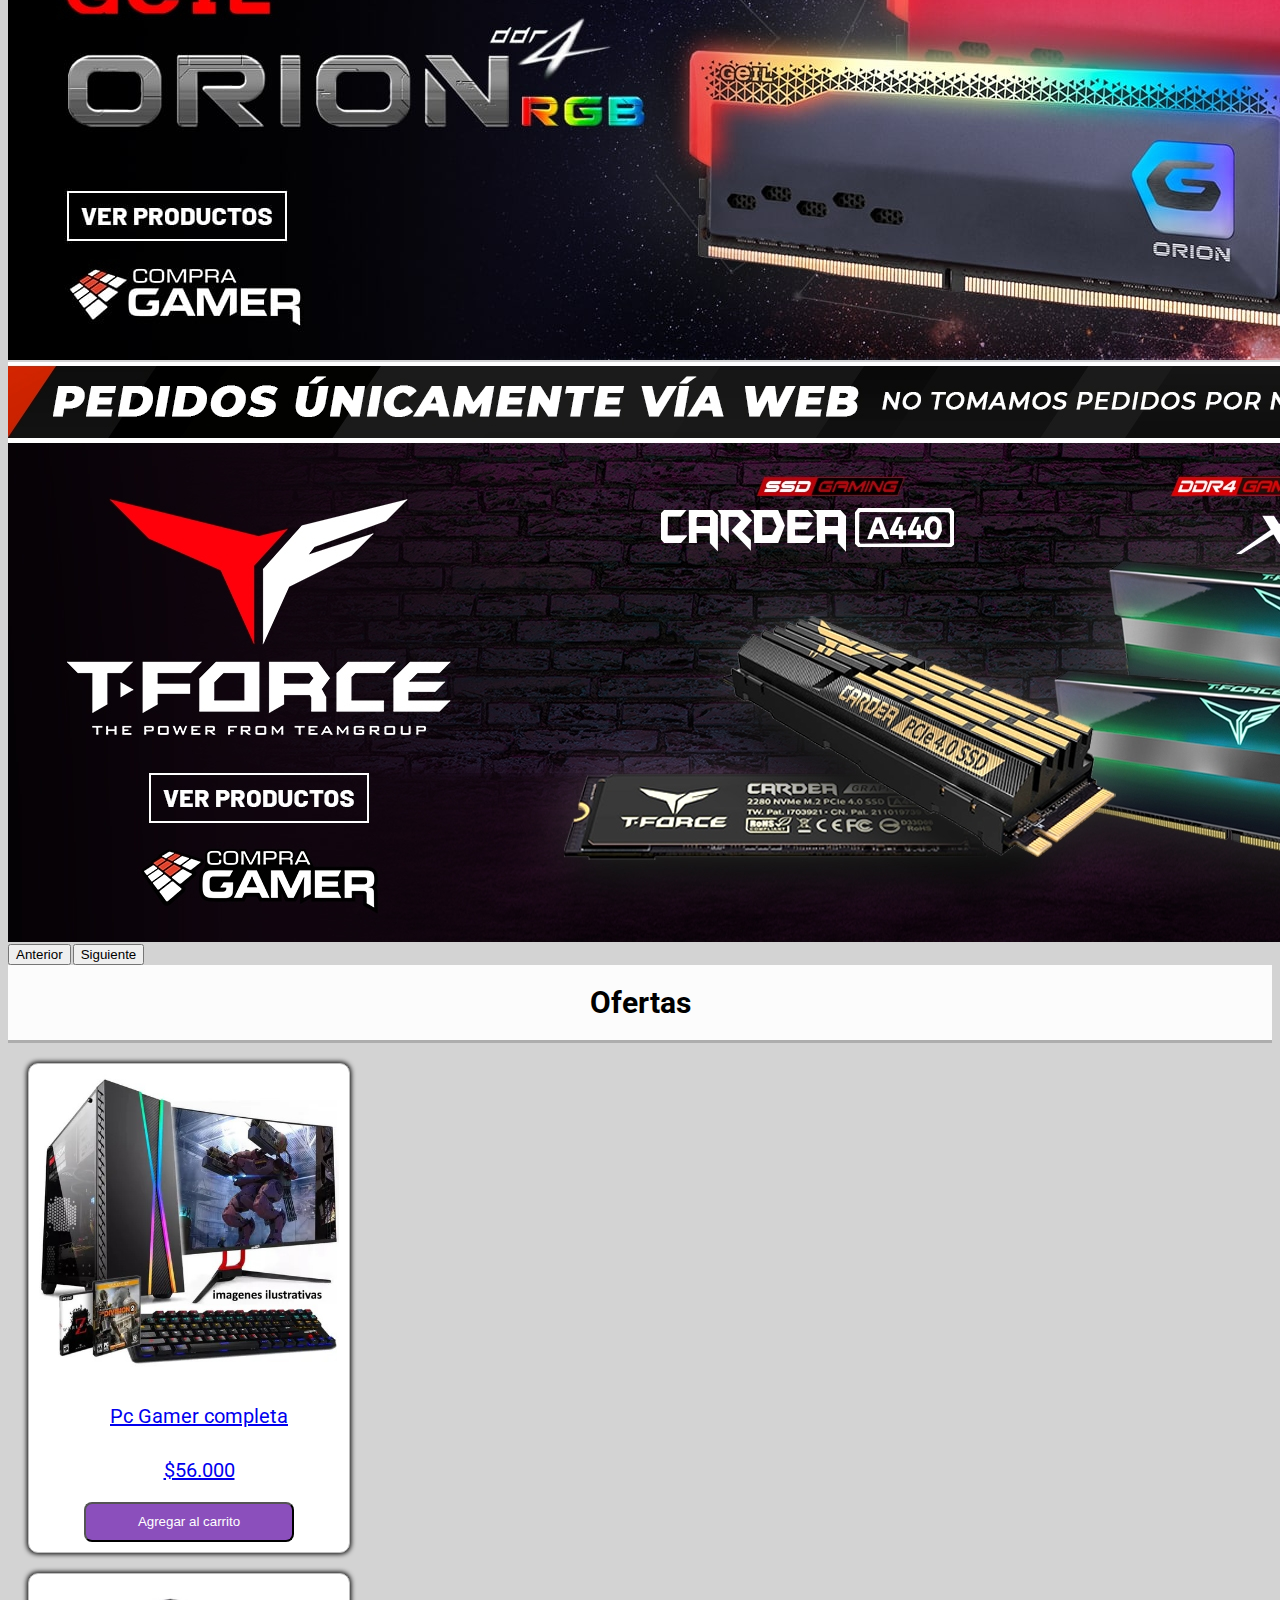
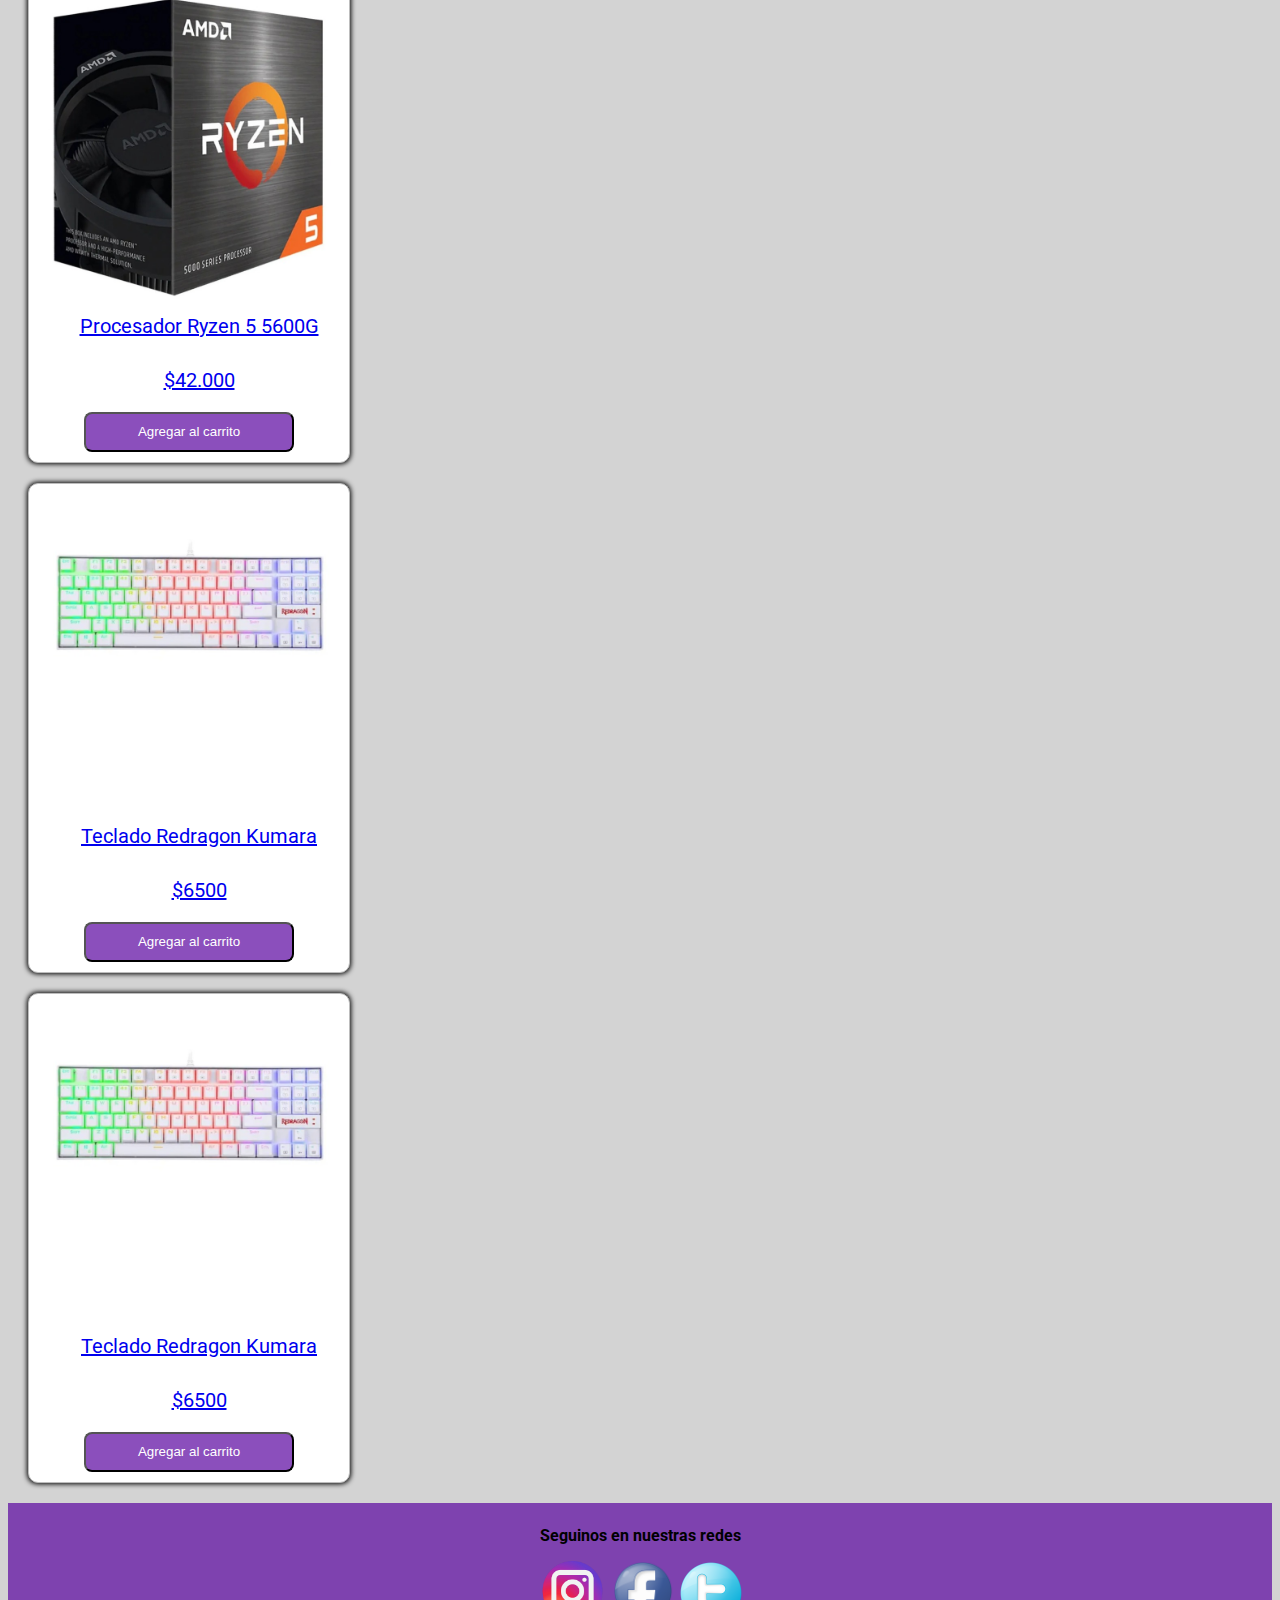
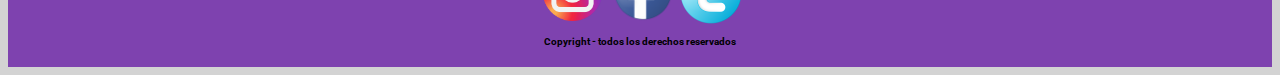
==== commit 3132a51b: "retoque" ====
--- a/index.html
+++ b/index.html
@@ -4,8 +4,8 @@
     <meta charset="UTF-8">
     <meta http-equiv="X-UA-Compatible" content="IE=edge">
     <meta name="viewport" content="width=device-width, initial-scale=1.0">
-    <meta name="keywords" content="hardware, computadoras, procesadores, placas de video">
-    <title>Pixis Informática Online</title>
+    <meta name="description" content="Los mejores precios en hardware del pais, arma tu compu con envio gratis a todo el país">
+    <title>Pixis Informática Online - Venta de Hardware y Accesorios</title>
     <link href="https://cdn.jsdelivr.net/npm/bootstrap@5.2.0/dist/css/bootstrap.min.css" rel="stylesheet" integrity="sha384-gH2yIJqKdNHPEq0n4Mqa/HGKIhSkIHeL5AyhkYV8i59U5AR6csBvApHHNl/vI1Bx" crossorigin="anonymous">
     <link rel="shortcut icon" href="img/logo.png" type="image/x-icon">
     <link rel="stylesheet" href="css/main.css">
@@ -73,8 +73,8 @@
         <h1 class="textCenter">Ofertas</h1>
         </div> 
        
-            <section class="gridContainerOfertas">
-                <div class="cajaProducto">
+            <section class="container-fluid row">
+                <div class="cajaProducto col-lg-3">
                     <a href="producto-detallado.html">
                         <div class="cajaImg">
                             <img src="img/productos-en-venta/WhatsApp Image 2022-08-04 at 9.47.24 AM.jpeg" alt="producto" class="imgArticle">
@@ -87,7 +87,7 @@
                     </a>
                     <button class="botonCarrito">Agregar al carrito</button>
                 </div>
-                <div class="cajaProducto">
+                <div class="cajaProducto col-lg-3">
                     <a href="producto-detallado.html">
                         <div class="cajaImg">      
                             <img src="img/productos-en-venta/WhatsApp Image 2022-08-04 at 9.47.58 AM.jpeg" alt="producto" class="imgArticle">
@@ -99,7 +99,7 @@
                     </a>
                     <button class="botonCarrito">Agregar al carrito</button>
                 </div>
-                <div class="cajaProducto">
+                <div class="cajaProducto col-lg-3">
                     <a href="producto-detallado.html">
                         <div class="cajaImg">
                         <img src="img/productos-en-venta/WhatsApp Image 2022-08-04 at 9.48.16 AM.jpeg" alt="producto" class="imgArticle">
@@ -111,7 +111,7 @@
                     </a>
                     <button class="botonCarrito">Agregar al carrito</button>
                 </div>
-                <div class="cajaProducto">
+                <div class="cajaProducto col-lg-3">
                     <a href="producto-detallado.html">
                         <div class="cajaImg">
                         <img src="img/productos-en-venta/WhatsApp Image 2022-08-04 at 9.48.16 AM.jpeg" alt="producto" class="imgArticle">
--- a/css/main.css
+++ b/css/main.css
@@ -1,66 +1,4 @@
 @import url("https://fonts.googleapis.com/css2?family=Roboto:wght@300&display=swap");
-@media (max-width: 1541px) {
-  .buscador {
-    margin-left: 20px;
-  }
-  .gridContainerOfertas {
-    display: grid;
-    grid-template-columns: auto auto;
-    gap: 3rem;
-  }
-}
-@media (max-width: 880px) {
-  #classNav {
-    flex-direction: column;
-  }
-}
-@media (max-width: 725px) {
-  .gridContainerOfertas {
-    display: grid;
-    grid-template-columns: auto;
-    justify-content: space-around;
-    gap: 2rem;
-  }
-}
-@media (max-width: 725px) and (max-width: 680px) {
-  .contactoContainer {
-    flex-direction: column;
-    text-align: center;
-  }
-  .cajaContacto {
-    margin-left: 6rem;
-  }
-}
-@media (max-width: 513px) {
-  #ulNav {
-    flex-wrap: wrap;
-  }
-  .cajaProducto {
-    width: 30rem;
-  }
-  .buscador {
-    margin-left: 18px;
-  }
-  .cajaContacto {
-    margin-left: 1rem;
-  }
-}
-@media (max-width: 533px) {
-  .listaProductos {
-    display: none;
-  }
-  .cajaContacto {
-    margin-left: 2rem;
-  }
-}
-@media (max-width: 381px) {
-  .cajaProducto {
-    margin: 0.5rem;
-  }
-  .cajaContacto {
-    padding-right: 10rem;
-  }
-}
 html {
   font-size: 62.5%;
   font-family: "Roboto", sans-serif;
@@ -139,7 +77,7 @@
 
 .cajaImg img {
   -o-object-fit: cover;
-     object-fit: cover;
+  object-fit: cover;
   width: 100%;
   height: auto;
 }
@@ -265,53 +203,22 @@
   gap: 5rem;
 }
 
-.contactoContainer {
-  margin-right: 3rem;
-  padding: 5rem;
-  display: flex;
-  justify-content: center;
-}
-
-.contactoDiv {
-  background-color: rgb(252, 252, 252);
-  padding: 1rem;
-  border-bottom: solid rgb(173, 173, 173);
-}
-
-.cajaMapa {
-  margin-bottom: 1rem;
-}
-
-.iframe {
-  width: 30rem;
-  height: 30rem;
-}
-
-.ubi {
-  font-size: large;
-}
-
-.formContacto {
-  flex-direction: column;
-  margin-top: 2rem;
-}
-
-.inputClass {
-  width: 30rem;
-  height: 3.5rem;
-  margin: 1rem;
-}
-
-.botonForm {
-  color: white;
-  font-size: 1.5rem;
-  background-color: rgb(90, 4, 160);
-  border-radius: 0.8rem;
-  height: 4rem;
-}
-
-.cajaUbicacion {
-  justify-content: center;
+.container-form {
+  margin-bottom: 1.4rem;
+  display: flex;
+  justify-content: center;
+}
+
+.typeform {
+  width: auto;
+  height: auto;
+  background-color: rgb(173, 173, 173);
+  margin: 20px;
+  padding: 0%;
+}
+
+.marginbot {
+  margin-bottom: 5rem;
 }
 
 .footerRedes {
